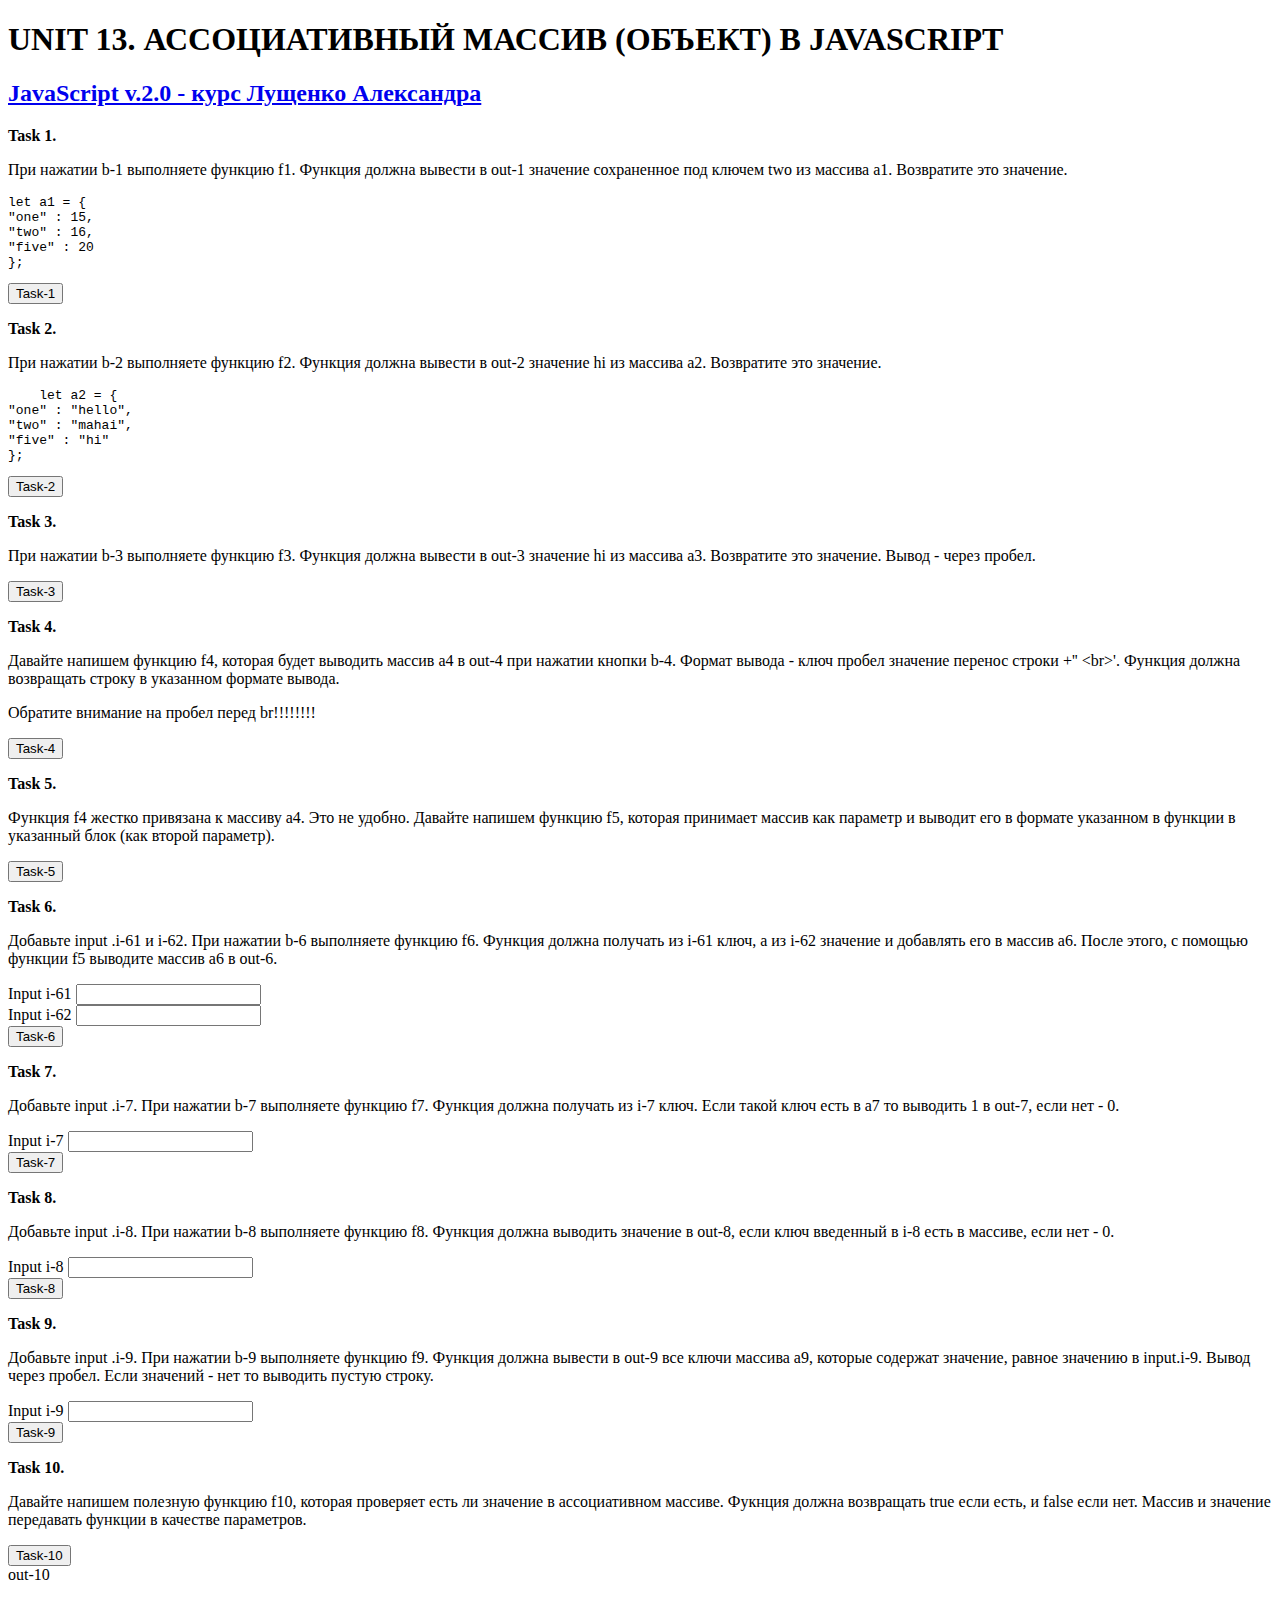
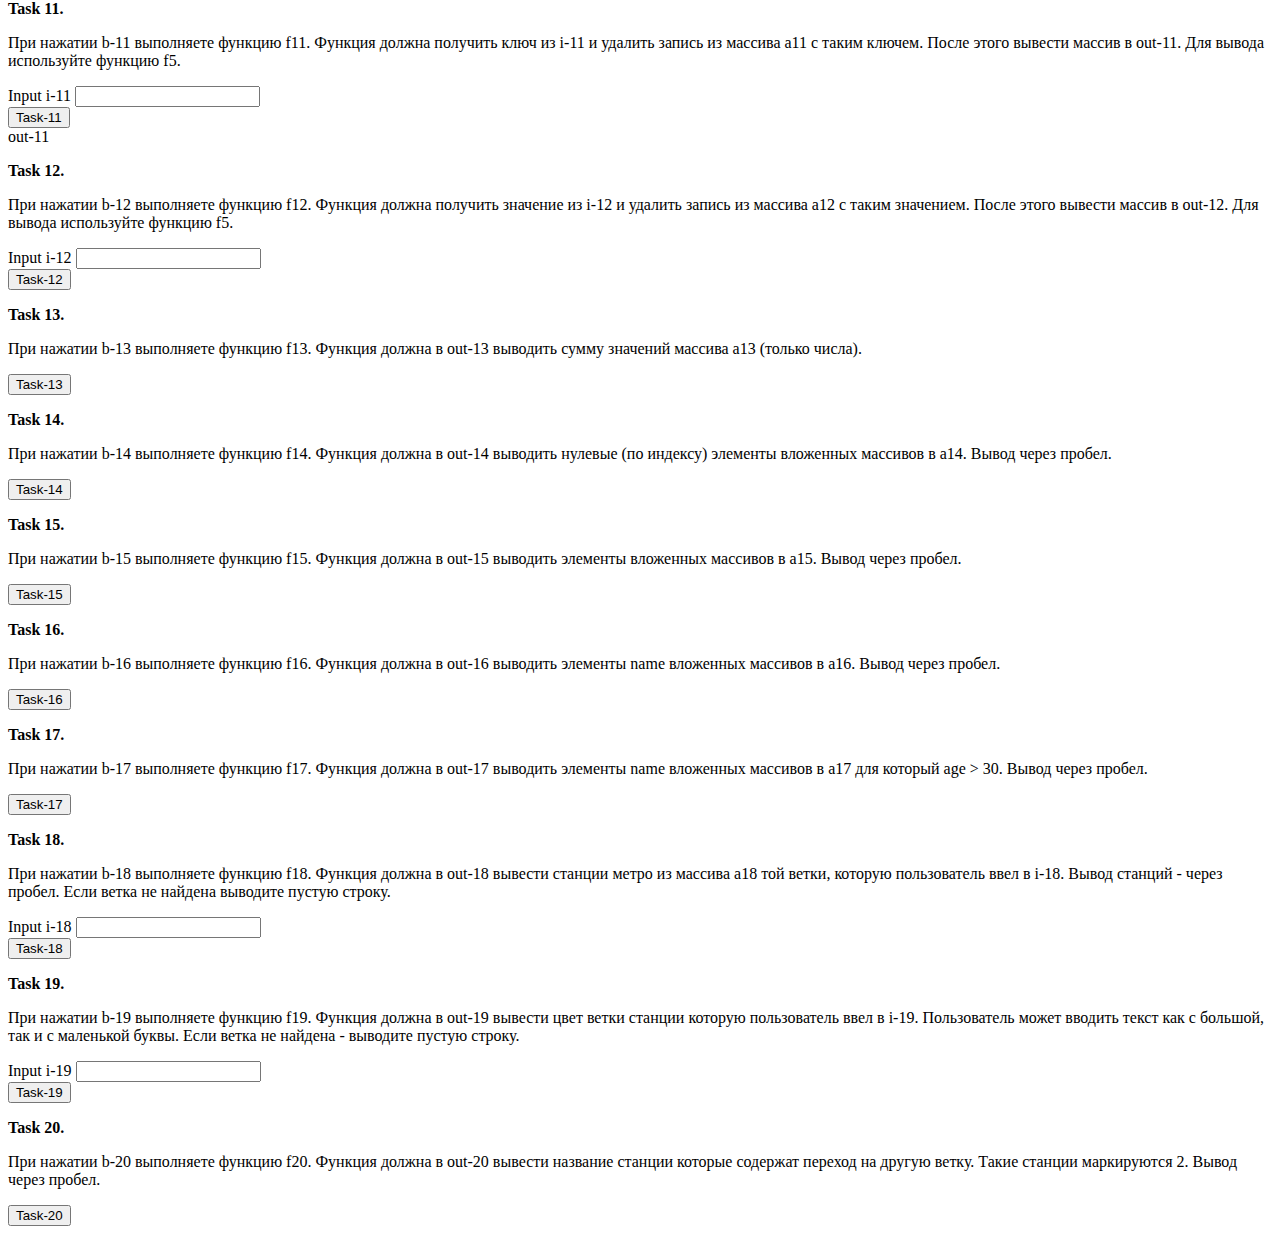
==== HomeWork/13/unit_13.html @ 64f90066 "feat:add solid file #13 task #18" ====
<!DOCTYPE html>
<html lang="en">

<head>
    <meta charset="UTF-8">
    <meta name="viewport" content="width=device-width, initial-scale=1.0">
    <meta http-equiv="X-UA-Compatible" content="ie=edge">
    <link rel="stylesheet" href="css/mustard-ui.min.css">
    <link rel="stylesheet" href="css/style.css">
    <title>Unit 13</title>
</head>

<body>
    <div class="container">
        <h1>UNIT 13. АССОЦИАТИВНЫЙ МАССИВ (ОБЪЕКТ) В JAVASCRIPT</h1>
        <h2><a href="https://itgid.info/course/javascript-2" target="_blank">JavaScript v.2.0 - курс Лущенко
                Александра</a></h2>

        <section>
            <p><b>Task 1.</b></p>
            <p>При нажатии b-1 выполняете функцию f1. Функция должна вывести в out-1 значение сохраненное под ключем two
                из массива a1. Возвратите это значение.</p>
            <pre>
let a1 = {
"one" : 15,
"two" : 16,
"five" : 20
};
</pre>
            <button class="button-primary b-1">Task-1</button>
            <div class="out-1"></div>
        </section>

        <section>
            <p><b>Task 2.</b></p>
            <p>При нажатии b-2 выполняете функцию f2. Функция должна вывести в out-2 значение hi из массива a2.
                Возвратите это значение.</p>
            <pre>
    let a2 = {
"one" : "hello",
"two" : "mahai",
"five" : "hi"
};
</pre>
            <button class="button-primary b-2">Task-2</button>
            <div class="out-2"></div>
        </section>

        <section>
            <p><b>Task 3.</b></p>
            <p>При нажатии b-3 выполняете функцию f3. Функция должна вывести в out-3 значение hi из массива a3.
                Возвратите это значение. Вывод - через пробел.</p>
            <button class="button-primary b-3">Task-3</button>
            <div class="out-3"></div>
        </section>

        <section>
            <p><b>Task 4.</b></p>
            <p>Давайте напишем функцию f4, которая будет выводить массив a4 в out-4 при нажатии кнопки b-4. Формат
                вывода - ключ пробел значение перенос строки +'&#x27; &#x3C;br&#x3E;'. Функция должна возвращать строку
                в указанном формате вывода.</p>
            <p> Обратите внимание на пробел перед br!!!!!!!!</p>
            <button class="button-primary b-4">Task-4</button>
            <div class="out-4"></div>
        </section>

        <section>
            <p><b>Task 5.</b></p>
            <p>Функция f4 жестко привязана к массиву a4. Это не удобно. Давайте напишем функцию f5, которая принимает
                массив как параметр и выводит его в формате указанном в функции в указанный блок (как второй параметр).
            </p>
            <button class="button-primary b-5">Task-5</button>
            <div class="out-5"></div>
        </section>

        <section>
            <p><b>Task 6.</b></p>
            <p> Добавьте input .i-61 и i-62. При нажатии b-6 выполняете функцию f6. Функция должна получать из i-61
                ключ, а из i-62 значение и добавлять его в массив a6. После этого, с помощью функции f5 выводите массив
                a6 в out-6.</p>
            <div class="form-control">Input i-61 <input type="text" class="i-61"></div>
            <div class="form-control">Input i-62 <input type="text" class="i-62"></div>
            <button class="button-primary b-6">Task-6</button>
            <div class="out-6"></div>
        </section>

        <section>
            <p><b>Task 7.</b></p>
            <p> Добавьте input .i-7. При нажатии b-7 выполняете функцию f7. Функция должна получать из i-7 ключ. Если
                такой ключ есть в a7 то выводить 1 в out-7, если нет - 0.</p>
            <div class="form-control">Input i-7 <input type="text" class="i-7"></div>
            <button class="button-primary b-7">Task-7</button>
            <div class="out-7"></div>
        </section>

        <section>
            <p><b>Task 8.</b></p>
            <p>Добавьте input .i-8. При нажатии b-8 выполняете функцию f8. Функция должна выводить значение в out-8,
                если ключ введенный в i-8 есть в массиве, если нет - 0.</p>
            <div class="form-control">Input i-8 <input type="text" class="i-8"></div>
            <button class="button-primary b-8">Task-8</button>
            <div class="out-8"></div>
        </section>

        <section>
            <p><b>Task 9.</b></p>
            <p>Добавьте input .i-9. При нажатии b-9 выполняете функцию f9. Функция должна вывести в out-9 все ключи
                массива a9, которые содержат значение, равное значению в input.i-9. Вывод через пробел. Если значений -
                нет то выводить пустую строку. </p>
            <div class="form-control">Input i-9 <input type="text" class="i-9"></div>
            <button class="button-primary b-9">Task-9</button>
            <div class="out-9"></div>
        </section>

        <section>
            <p><b>Task 10.</b></p>
            <p>Давайте напишем полезную функцию f10, которая проверяет есть ли значение в ассоциативном массиве. Фукнция
                должна возвращать true если есть, и false если нет. Массив и значение передавать функции в качестве
                параметров.</p>
            <button class="button-primary b-10">Task-10</button>
            <div class="out-10">out-10</div>
        </section>

        <section>
            <p><b>Task 11.</b></p>
            <p>При нажатии b-11 выполняете функцию f11. Функция должна получить ключ из i-11 и удалить запись из массива
                a11 с таким ключем. После этого вывести массив в out-11. Для вывода используйте функцию f5.</p>
            <div class="form-control">Input i-11 <input type="text" class="i-11"></div>
            <button class="button-primary b-11">Task-11</button>
            <div class="out-11">out-11</div>
        </section>

        <section>
            <p><b>Task 12.</b></p>
            <p> При нажатии b-12 выполняете функцию f12. Функция должна получить значение из i-12 и удалить запись из
                массива a12 с таким значением. После этого вывести массив в out-12. Для вывода используйте функцию f5.
            </p>
            <div class="form-control">Input i-12 <input type="text" class="i-12"></div>

            <button class="button-primary b-12">Task-12</button>
            <div class="out-12"></div>
        </section>

        <section>
            <p><b>Task 13.</b></p>
            <p> При нажатии b-13 выполняете функцию f13. Функция должна в out-13 выводить сумму значений массива a13
                (только числа).</p>
            <button class="button-primary b-13">Task-13</button>
            <div class="out-13"></div>
        </section>

        <section>
            <p><b>Task 14.</b></p>
            <p>При нажатии b-14 выполняете функцию f14. Функция должна в out-14 выводить нулевые (по индексу) элементы
                вложенных массивов в a14. Вывод через пробел.</p>
            <button class="button-primary b-14">Task-14</button>
            <div class="out-14"></div>
        </section>

        <section>
            <p><b>Task 15.</b></p>
            <p>При нажатии b-15 выполняете функцию f15. Функция должна в out-15 выводить элементы вложенных массивов в
                a15. Вывод через пробел.</p>
            <button class="button-primary b-15">Task-15</button>
            <div class="out-15"></div>
        </section>

        <section>
            <p><b>Task 16.</b></p>
            <p>При нажатии b-16 выполняете функцию f16. Функция должна в out-16 выводить элементы name вложенных
                массивов в a16. Вывод через пробел.</p>
            <button class="button-primary b-16">Task-16</button>
            <div class="out-16"></div>
        </section>

        <section>
            <p><b>Task 17.</b></p>
            <p> При нажатии b-17 выполняете функцию f17. Функция должна в out-17 выводить элементы name вложенных
                массивов в a17 для который age > 30. Вывод через пробел.</p>
            <button class="button-primary b-17">Task-17</button>
            <div class="out-17"></div>
        </section>

        <section>
            <p><b>Task 18.</b></p>
            <p>При нажатии b-18 выполняете функцию f18. Функция должна в out-18 вывести станции метро из массива a18 той
                ветки, которую пользователь ввел в i-18. Вывод станций - через пробел. Если ветка не найдена выводите
                пустую строку.</p>
            <div class="form-control">Input i-18 <input type="text" class="i-18"></div>
            <button class="button-primary b-18">Task-18</button>
            <div class="out-18"></div>
        </section>

        <section>
            <p><b>Task 19.</b></p>
            <p> При нажатии b-19 выполняете функцию f19. Функция должна в out-19 вывести цвет ветки станции которую
                пользователь ввел в i-19. Пользователь может вводить текст как с большой, так и с маленькой буквы. Если
                ветка не найдена - выводите пустую строку.</p>
            <div class="form-control">Input i-19 <input type="text" class="i-19"></div>
            <button class="button-primary b-19">Task-19</button>
            <div class="out-19"></div>
        </section>

        <section>
            <p><b>Task 20.</b></p>
            <p>При нажатии b-20 выполняете функцию f20. Функция должна в out-20 вывести название станции которые
                содержат переход на другую ветку. Такие станции маркируются 2. Вывод через пробел.</p>
            <button class="button-primary b-20">Task-20</button>
            <div class="out-20"></div>
        </section>

    </div>

    <script src="unit_13.js"></script>
</body>

</html>
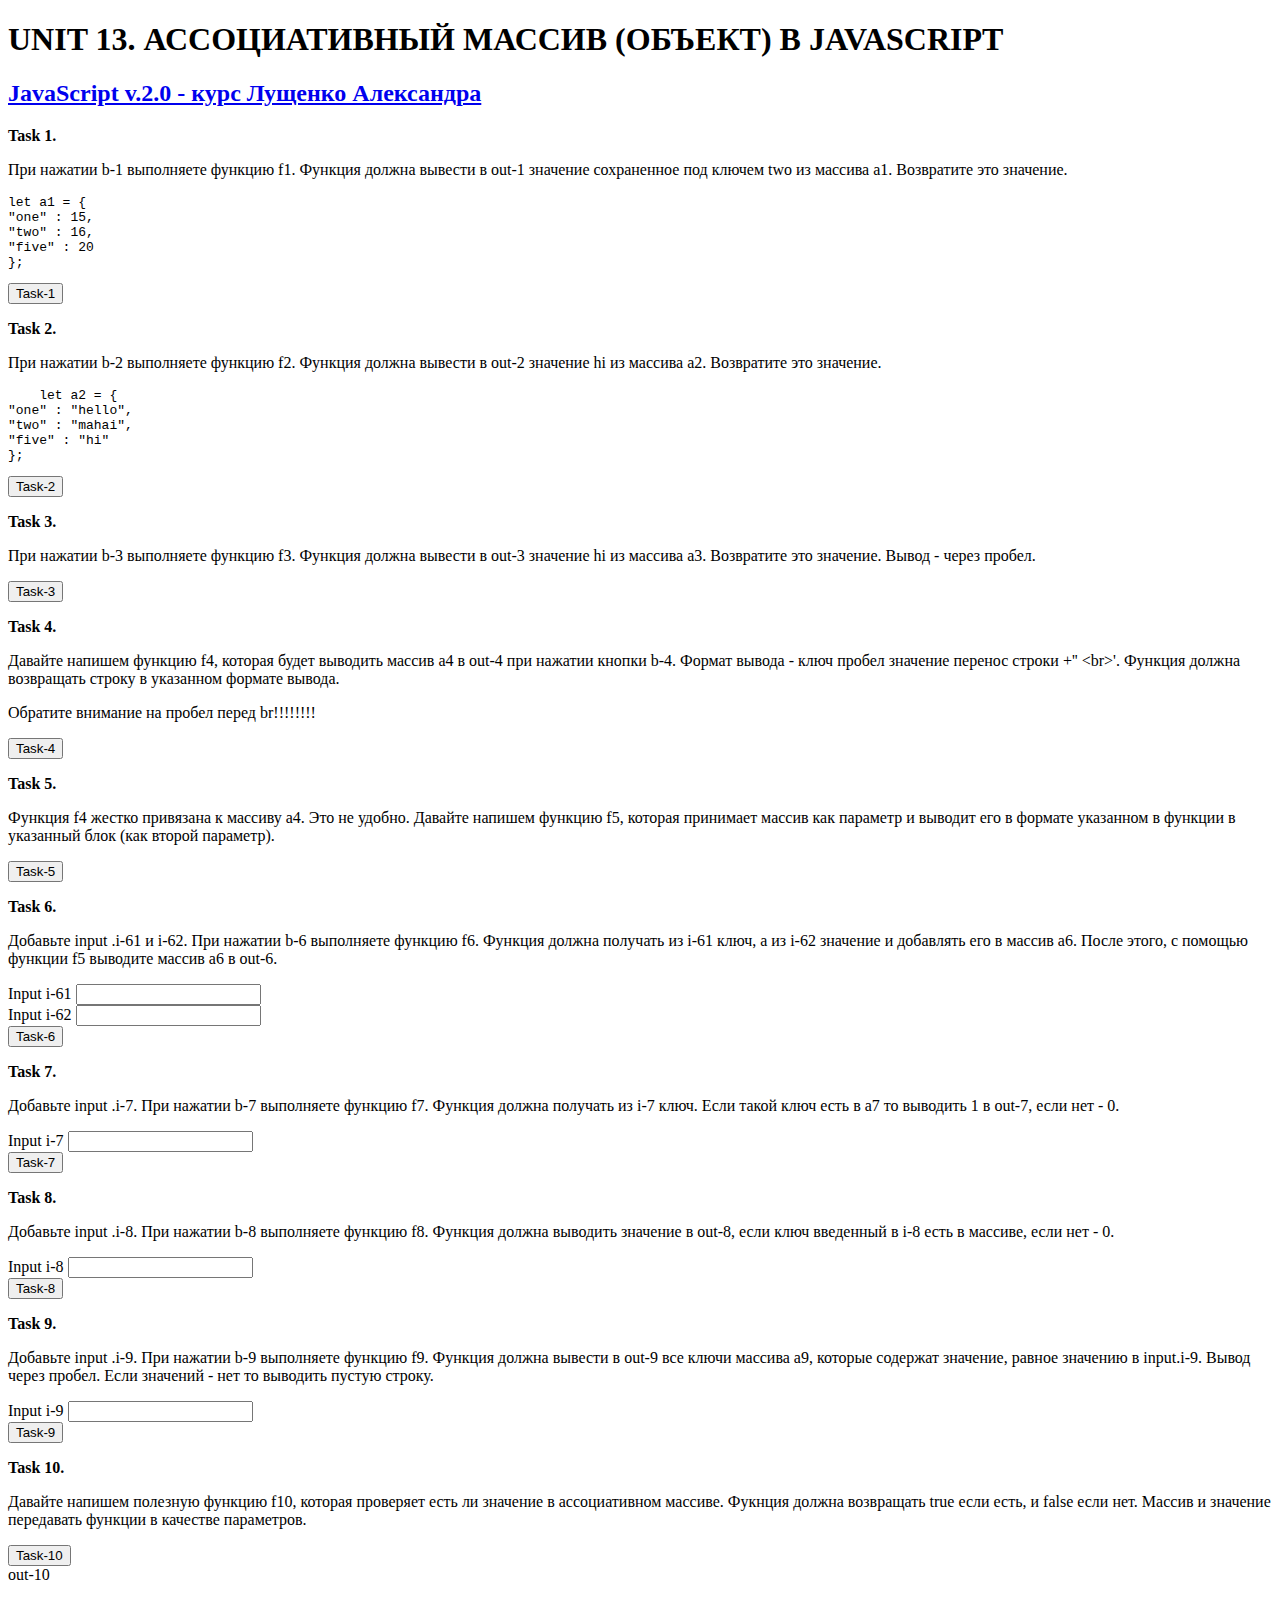
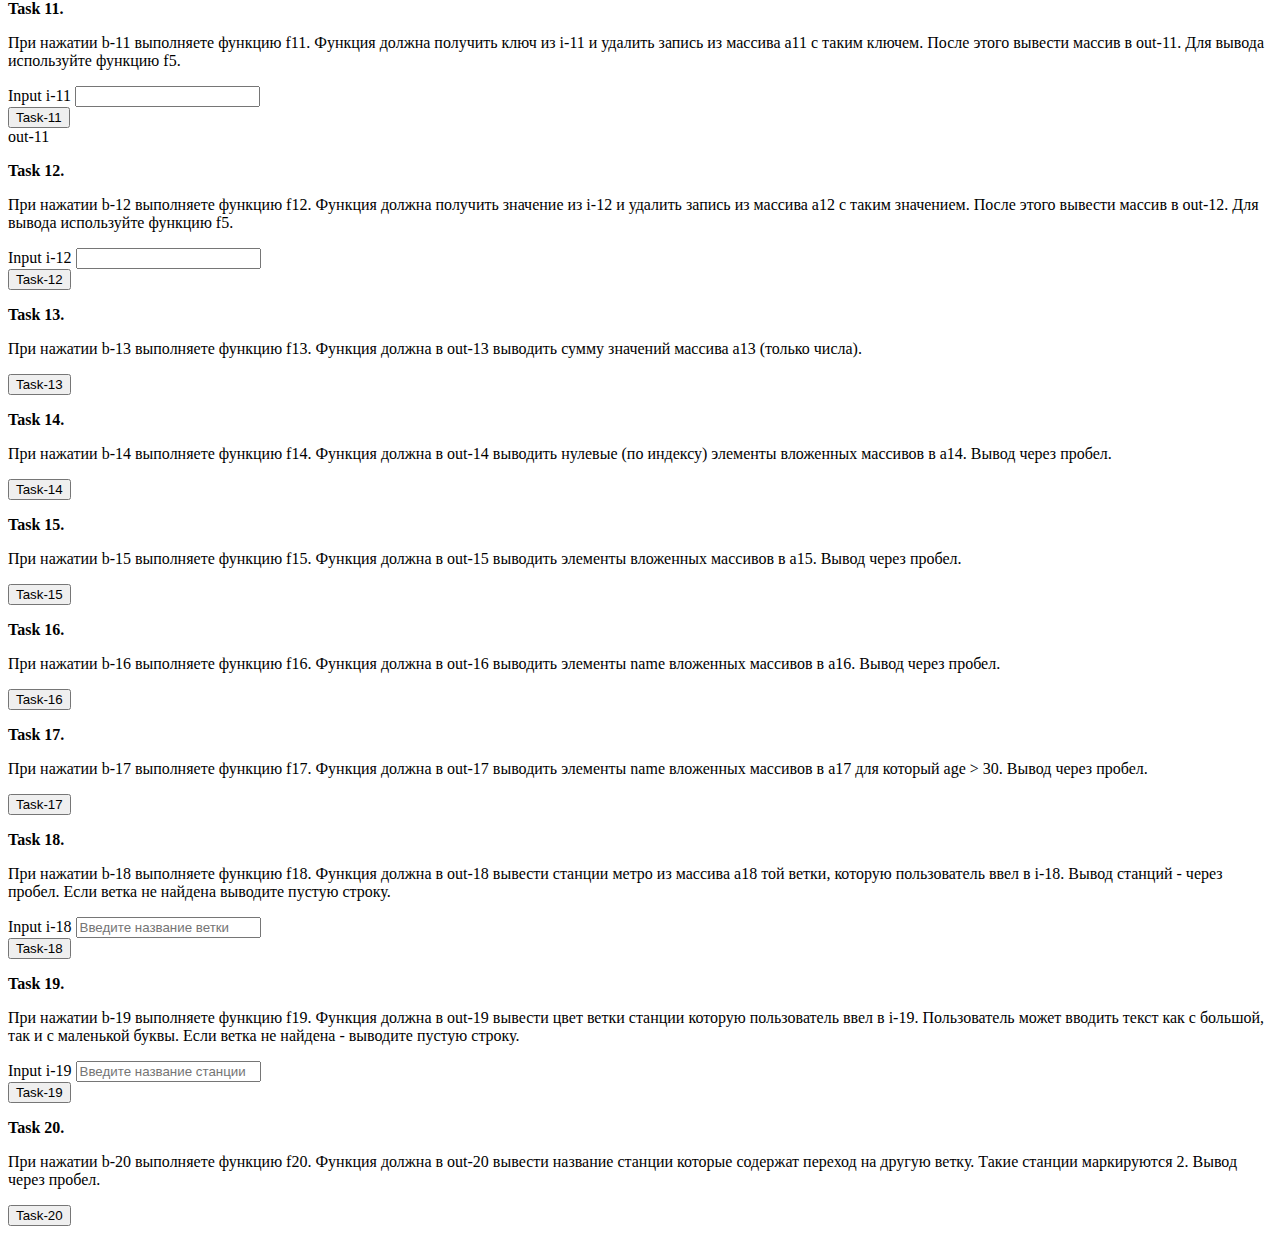
==== commit 526a6b8a: "feat:add solid file #13 task #19" ====
--- a/HomeWork/13/unit_13.html
+++ b/HomeWork/13/unit_13.html
@@ -186,7 +186,7 @@
             <p>При нажатии b-18 выполняете функцию f18. Функция должна в out-18 вывести станции метро из массива a18 той
                 ветки, которую пользователь ввел в i-18. Вывод станций - через пробел. Если ветка не найдена выводите
                 пустую строку.</p>
-            <div class="form-control">Input i-18 <input type="text" class="i-18"></div>
+            <div class="form-control">Input i-18 <input type="text" class="i-18" placeholder="Введите название ветки"></div>
             <button class="button-primary b-18">Task-18</button>
             <div class="out-18"></div>
         </section>
@@ -196,7 +196,7 @@
             <p> При нажатии b-19 выполняете функцию f19. Функция должна в out-19 вывести цвет ветки станции которую
                 пользователь ввел в i-19. Пользователь может вводить текст как с большой, так и с маленькой буквы. Если
                 ветка не найдена - выводите пустую строку.</p>
-            <div class="form-control">Input i-19 <input type="text" class="i-19"></div>
+            <div class="form-control">Input i-19 <input type="text" class="i-19" placeholder="Введите название станции"></div>
             <button class="button-primary b-19">Task-19</button>
             <div class="out-19"></div>
         </section>
